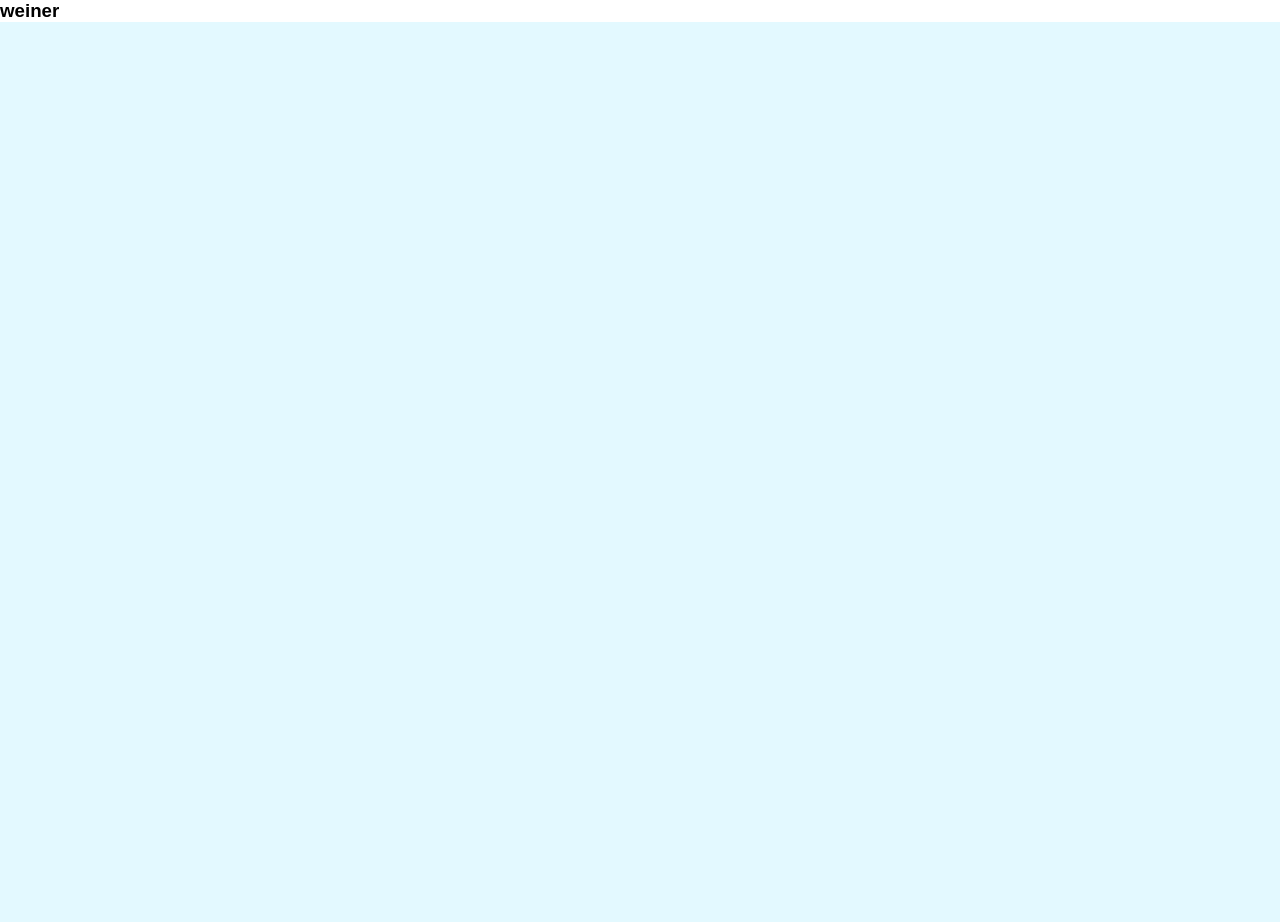
==== index.html @ c99dacf8 "woooo" ====
<!DOCTYPE html>
<html lang="en">
<head>
    <meta charset="UTF-8">
    <meta name="viewport" content="width=device-width, initial-scale=1.0">
    <title>World's Best Calculator 2024</title>
    <link rel="stylesheet" href="style.css">
</head>


<body>
    <h3> weiner </h3>
</body>

<div class="container">

    
</div>


</html>
---- style.css ----
*{
    margin: 0; 
    padding: 0; 
    font-family: 'Poppins', sans-serif; 
    box-sizing: border-box; 

}

.container{
    width: 100%; 
    height: 100vh; 
    background: #e3f9ff; 
    
}
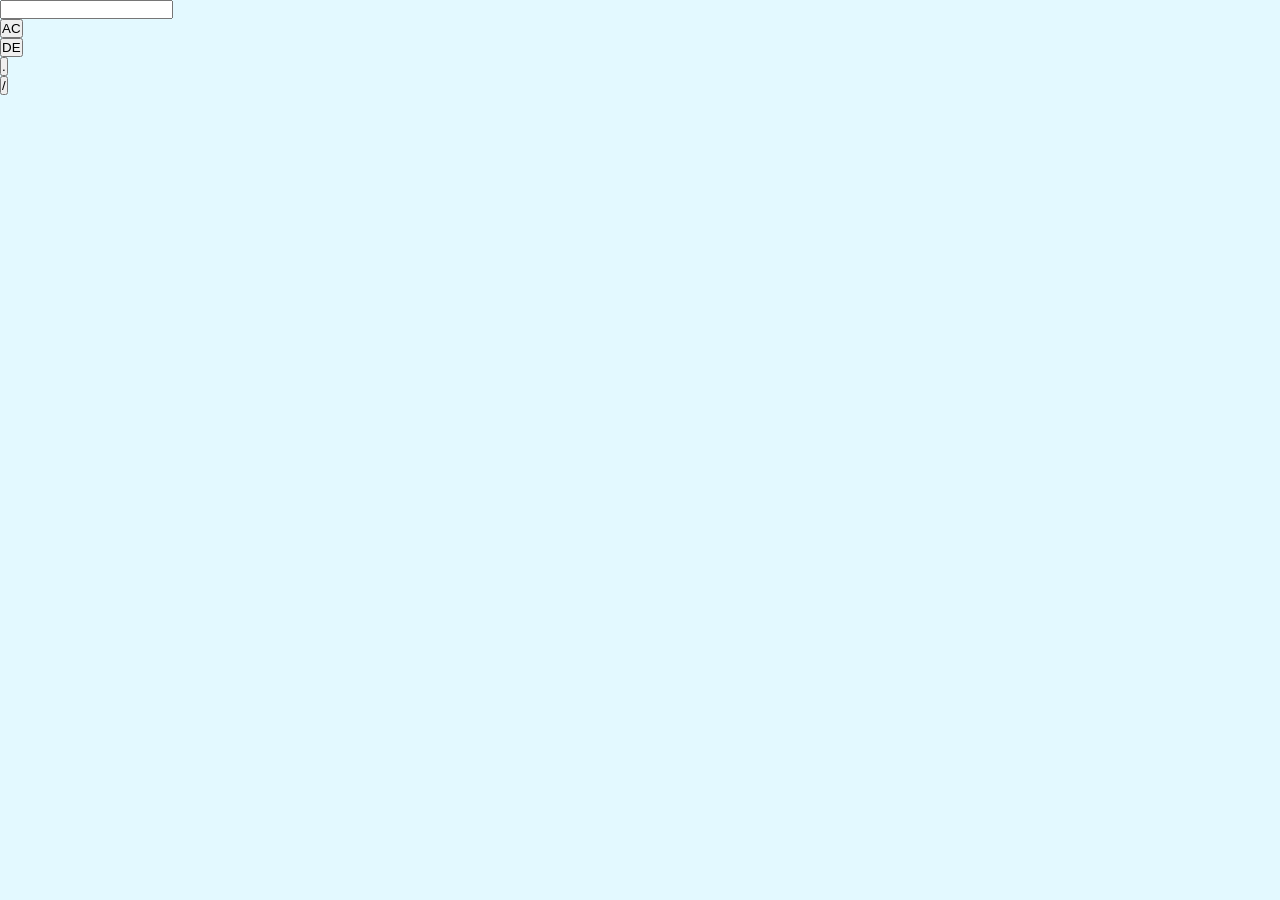
==== commit 79c01a7c: "ttt" ====
--- a/index.html
+++ b/index.html
@@ -7,13 +7,17 @@
     <link rel="stylesheet" href="style.css">
 </head>
 
+<div class="container">
+<div class="calculator">
+    <form> 
+        <div>  <input type="text" name="display"> </div>
+        <div>  <input type="button" value = "AC">  </div>
+        <div>  <input type="button" value = "DE">  </div>
+        <div>  <input type="button" value = ".">  </div>
+        <div>  <input type="button" value = "/">  </div>
 
-<body>
-    <h3> weiner </h3>
-</body>
-
-<div class="container">
-
+    </form>
+</div>
     
 </div>
 
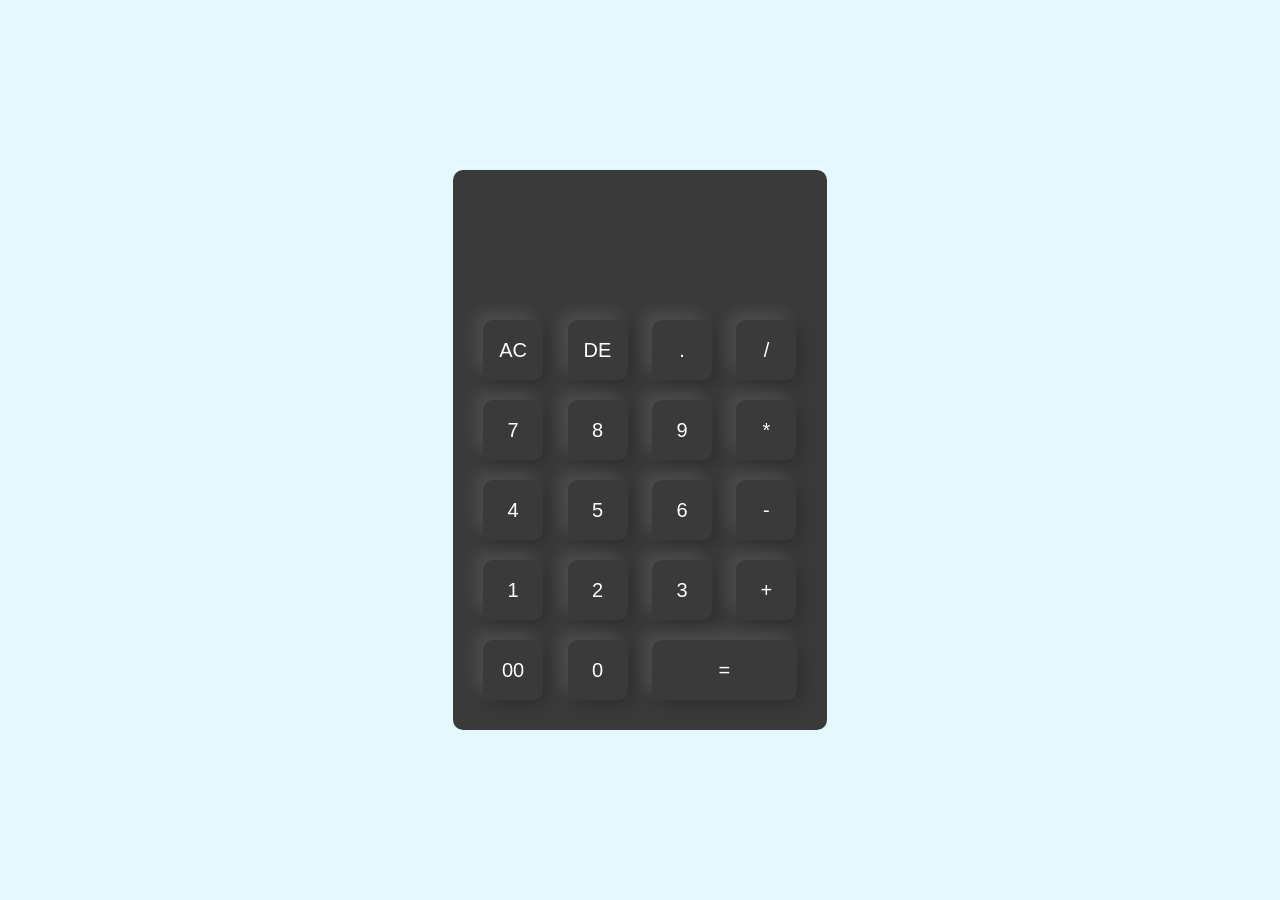
==== commit 792f284c: "checkpoint" ====
--- a/index.html
+++ b/index.html
@@ -10,12 +10,37 @@
 <div class="container">
 <div class="calculator">
     <form> 
-        <div>  <input type="text" name="display"> </div>
-        <div>  <input type="button" value = "AC">  </div>
-        <div>  <input type="button" value = "DE">  </div>
-        <div>  <input type="button" value = ".">  </div>
-        <div>  <input type="button" value = "/">  </div>
-
+        <div class="display">  <input type="text" name="display"> </div>
+        <div>  
+            <input type="button" value = "AC" onclick="display.value = '' ">    
+             <input type="button" value = "DE"onclick="display.value = display.value.toString().slice(0,-1) ">     
+             <input type="button" value = "." onclick="display.value += '.' ">   
+             <input type="button" value = "/" onclick="display.value += '/' ">   
+         </div>
+         <div>  
+            <input type="button" value = "7" onclick="display.value += '7' "> 
+             <input type="button" value = "8" onclick="display.value += '8' ">  
+             <input type="button" value = "9" onclick="display.value += '9' ">    
+             <input type="button" value = "*" onclick="display.value += '*' ">   
+         </div>
+         <div>  
+            <input type="button" value = "4" onclick="display.value += '4' ">   
+             <input type="button" value = "5" onclick="display.value += '5' ">    
+             <input type="button" value = "6" onclick="display.value += '6' ">    
+             <input type="button" value = "-" onclick="display.value += '-' ">   
+         </div>
+         <div>  
+            <input type="button" value = "1" onclick="display.value += '1' "> 
+             <input type="button" value = "2" onclick="display.value += '2' ">   
+             <input type="button" value = "3" onclick="display.value += '3' ">   
+             <input type="button" value = "+" onclick="display.value += '+' ">   
+         </div>
+         <div>  
+            <input type="button" value = "00"> 
+             <input type="button" value = "0" onclick="display.value += '0' "> 
+             <input type="button" value = "=" class="equal">  
+         
+         </div>
     </form>
 </div>
     
--- a/style.css
+++ b/style.css
@@ -10,5 +10,53 @@
     width: 100%; 
     height: 100vh; 
     background: #e3f9ff; 
+    display: flex; 
+    align-items: center; 
+    justify-content: center; 
+
+}
+
+.calculator{
+    background: #3a3a3a;
+    padding: 20px; 
+    border-radius: 10px; 
+
+
+}
+
+.calculator form input{
+    border: 0; 
+    outline: 0; 
+    width: 60px; 
+    height: 60px; 
+    border-radius: 10px; 
+    box-shadow: -8px -8px 15px rgba(255,255,255,0.1), 5px 5px 15px rgba(0,0,0,0.2); 
+    background: transparent; 
+    font-size: 20px; 
+    color: #fff; 
+    cursor: pointer; 
+    margin: 10px; 
+
+}
+
+
+form .display{ 
+    display: flex; 
+    justify-content: flex-end; 
+    margin: 20px 0; 
+
+}
+
+form .display input{ 
+    text-align: right; 
+    flex: 1; 
+    font-size: 45px; 
+    box-shadow: 0px 0px 0px rgb(177, 177, 177);
+
+}
+
+
+form input.equal{
+    width:145px; 
     
 }
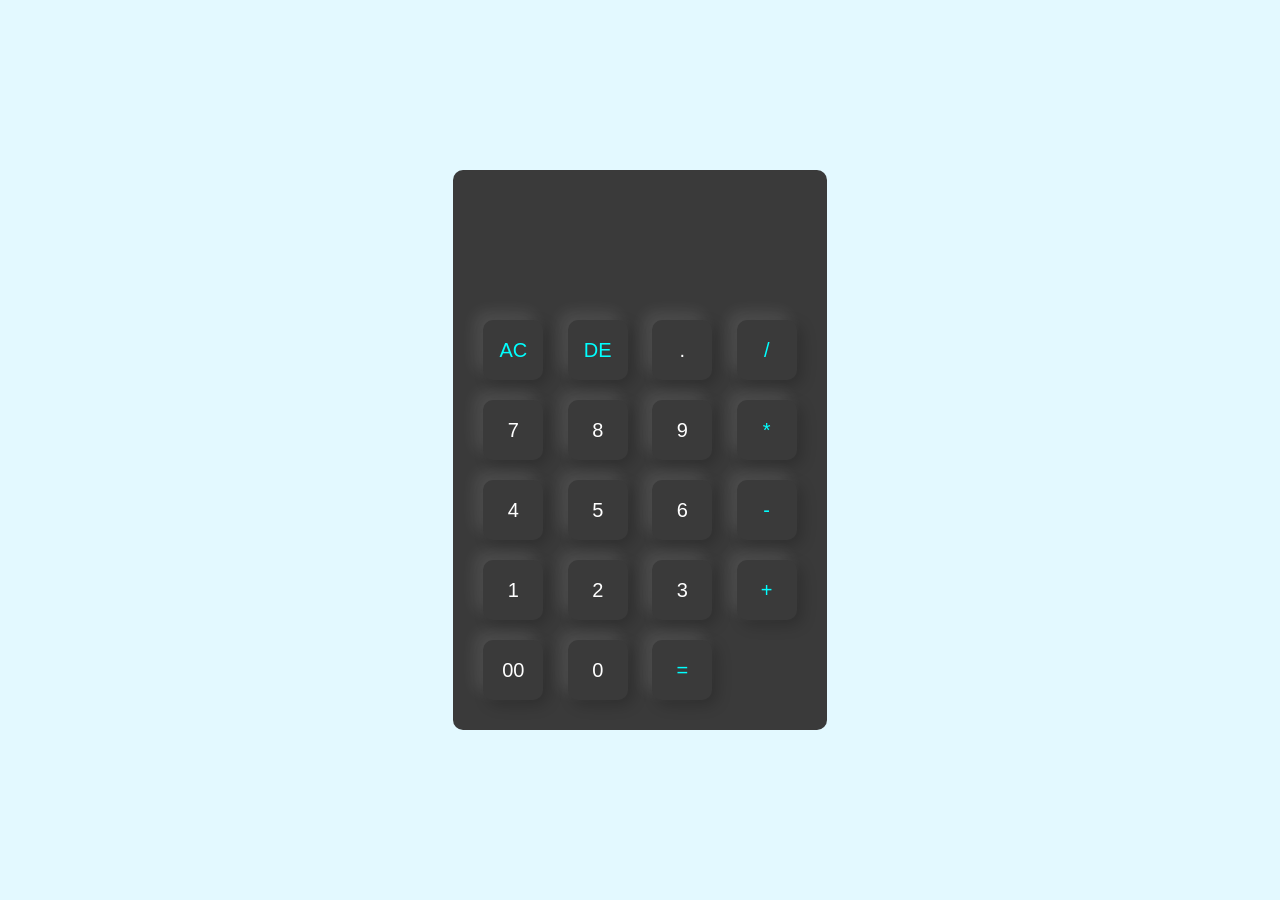
==== commit baead9da: "ok" ====
--- a/index.html
+++ b/index.html
@@ -12,34 +12,34 @@
     <form> 
         <div class="display">  <input type="text" name="display"> </div>
         <div>  
-            <input type="button" value = "AC" onclick="display.value = '' ">    
-             <input type="button" value = "DE"onclick="display.value = display.value.toString().slice(0,-1) ">     
-             <input type="button" value = "." onclick="display.value += '.' ">   
-             <input type="button" value = "/" onclick="display.value += '/' ">   
+            <input type="button" value = "AC" onclick="display.value = '' " class="operator">    
+             <input type="button" value = "DE"onclick="display.value = display.value.toString().slice(0,-1) " class="operator">     
+             <input type="button" value = "." onclick="display.value += '.' " >   
+             <input type="button" value = "/" onclick="display.value += '/' " class="operator">   
          </div>
          <div>  
             <input type="button" value = "7" onclick="display.value += '7' "> 
              <input type="button" value = "8" onclick="display.value += '8' ">  
              <input type="button" value = "9" onclick="display.value += '9' ">    
-             <input type="button" value = "*" onclick="display.value += '*' ">   
+             <input type="button" value = "*" onclick="display.value += '*' " class="operator">  
          </div>
          <div>  
             <input type="button" value = "4" onclick="display.value += '4' ">   
              <input type="button" value = "5" onclick="display.value += '5' ">    
              <input type="button" value = "6" onclick="display.value += '6' ">    
-             <input type="button" value = "-" onclick="display.value += '-' ">   
+             <input type="button" value = "-" onclick="display.value += '-' " class="operator">   
          </div>
          <div>  
             <input type="button" value = "1" onclick="display.value += '1' "> 
              <input type="button" value = "2" onclick="display.value += '2' ">   
              <input type="button" value = "3" onclick="display.value += '3' ">   
-             <input type="button" value = "+" onclick="display.value += '+' ">   
+             <input type="button" value = "+" onclick="display.value += '+' " class="operator">   
          </div>
          <div>  
-            <input type="button" value = "00"> 
+            <input type="button" value = "00" onclick="display.value += '00' "> 
              <input type="button" value = "0" onclick="display.value += '0' "> 
-             <input type="button" value = "=" class="equal">  
-         
+             <input type="button" value = "=" onclick="display.value = eval(display.value)" class="operator">  
+            
          </div>
     </form>
 </div>
--- a/style.css
+++ b/style.css
@@ -59,4 +59,9 @@
 form input.equal{
     width:145px; 
     
+}
+
+form input.operator{
+    color:aqua; 
+
 }
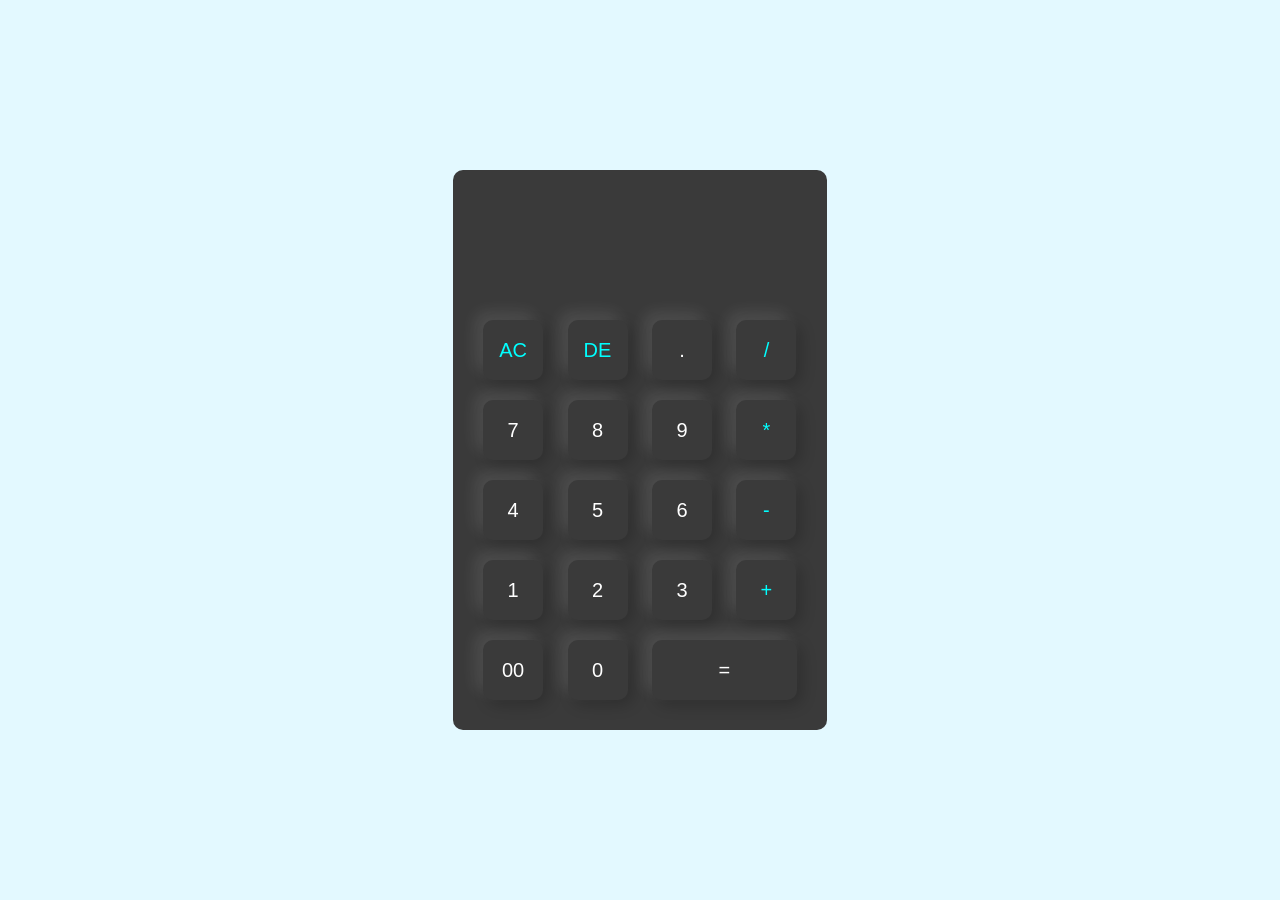
==== commit e227de9b: "ok" ====
--- a/index.html
+++ b/index.html
@@ -38,7 +38,7 @@
          <div>  
             <input type="button" value = "00" onclick="display.value += '00' "> 
              <input type="button" value = "0" onclick="display.value += '0' "> 
-             <input type="button" value = "=" onclick="display.value = eval(display.value)" class="operator">  
+             <input type="button" value = "=" onclick="display.value = eval(display.value)" class="equal">  
             
          </div>
     </form>
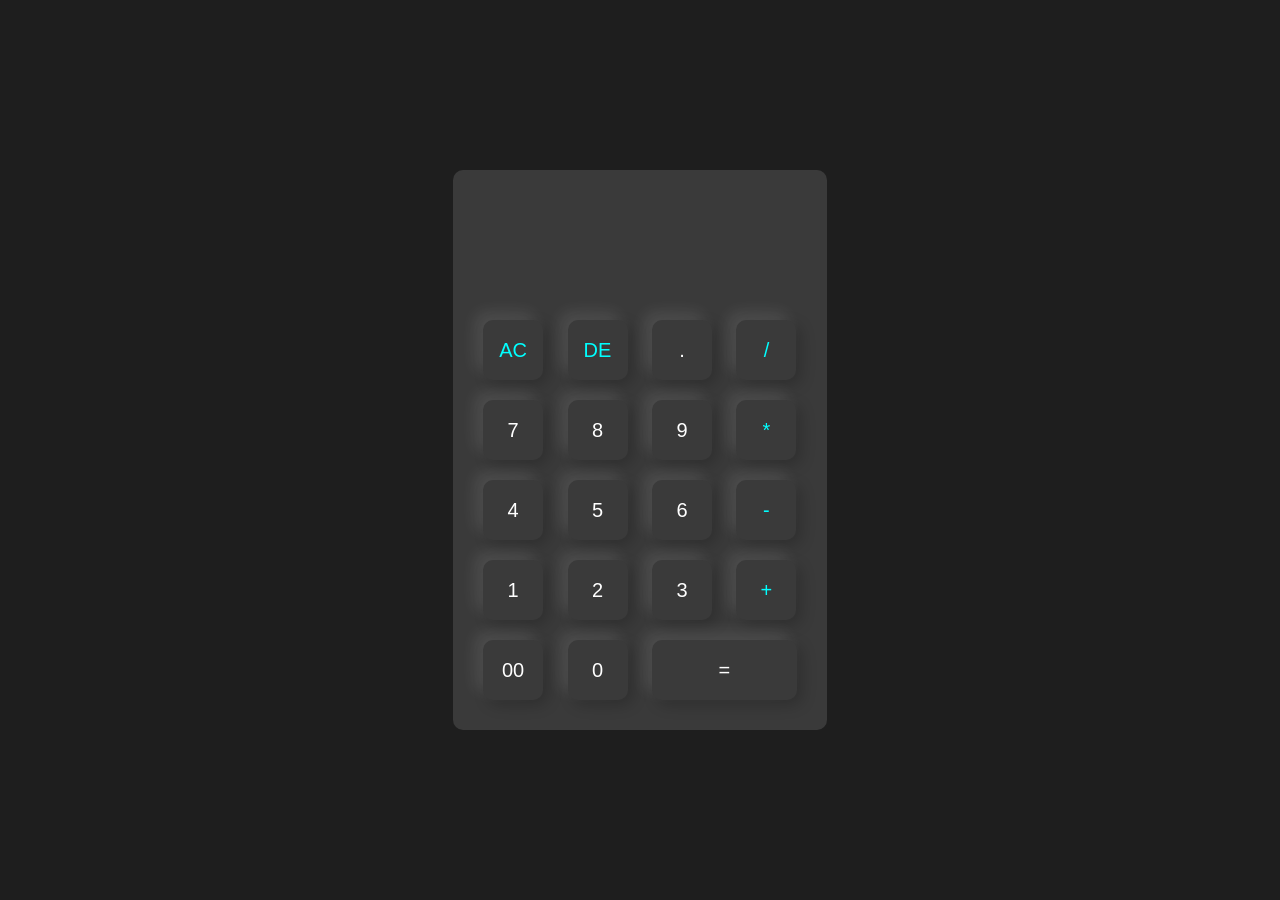
==== commit badeb4c8: "done" ====
--- a/index.html
+++ b/index.html
@@ -1,13 +1,33 @@
 <!DOCTYPE html>
 <html lang="en">
 <head>
+    <script>
+        function addCharacter(oldValue, symbolToAdd) {
+            let characterList = ['+', '-', '/', '*'];
+            let lastChr = oldValue.slice(-1);
+            
+            if ((oldValue === '' || oldValue.trim() === '') && symbolToAdd != '-') {
+            return oldValue;  // Don't add any character if oldValue is empty or blank
+           }
+        
+        if (characterList.includes(lastChr)) { 
+            return oldValue
+           
+        } else { 
+            return oldValue += symbolToAdd
+           
+        }
+        }
+        </script>
+
     <meta charset="UTF-8">
     <meta name="viewport" content="width=device-width, initial-scale=1.0">
     <title>World's Best Calculator 2024</title>
     <link rel="stylesheet" href="style.css">
 </head>
 
-<div class="container">
+
+<div class="container"> 
 <div class="calculator">
     <form> 
         <div class="display">  <input type="text" name="display"> </div>
@@ -15,25 +35,26 @@
             <input type="button" value = "AC" onclick="display.value = '' " class="operator">    
              <input type="button" value = "DE"onclick="display.value = display.value.toString().slice(0,-1) " class="operator">     
              <input type="button" value = "." onclick="display.value += '.' " >   
-             <input type="button" value = "/" onclick="display.value += '/' " class="operator">   
+             <input type="button" value = "/" onclick="display.value = addCharacter(display.value, event.target.value)" class="operator">
          </div>
          <div>  
             <input type="button" value = "7" onclick="display.value += '7' "> 
              <input type="button" value = "8" onclick="display.value += '8' ">  
              <input type="button" value = "9" onclick="display.value += '9' ">    
-             <input type="button" value = "*" onclick="display.value += '*' " class="operator">  
+             <input type="button" value = "*" onclick="display.value = addCharacter(display.value, event.target.value)" class="operator">
          </div>
          <div>  
             <input type="button" value = "4" onclick="display.value += '4' ">   
              <input type="button" value = "5" onclick="display.value += '5' ">    
-             <input type="button" value = "6" onclick="display.value += '6' ">    
-             <input type="button" value = "-" onclick="display.value += '-' " class="operator">   
+             <input type="button" value = "6" onclick="display.value += '6' ">  
+             <!-- comment -->
+           <input type="button" value = "-" onclick="display.value = addCharacter(display.value, event.target.value)" class="operator">
          </div>
          <div>  
             <input type="button" value = "1" onclick="display.value += '1' "> 
              <input type="button" value = "2" onclick="display.value += '2' ">   
              <input type="button" value = "3" onclick="display.value += '3' ">   
-             <input type="button" value = "+" onclick="display.value += '+' " class="operator">   
+             <input type="button" value = "+" onclick="display.value = addCharacter(display.value, event.target.value)" class="operator"> 
          </div>
          <div>  
             <input type="button" value = "00" onclick="display.value += '00' "> 
--- a/style.css
+++ b/style.css
@@ -1,4 +1,5 @@
 *{
+
     margin: 0; 
     padding: 0; 
     font-family: 'Poppins', sans-serif; 
@@ -7,28 +8,33 @@
 }
 
 .container{
+
     width: 100%; 
     height: 100vh; 
-    background: #e3f9ff; 
+    background: #1e1e1e; 
     display: flex; 
     align-items: center; 
     justify-content: center; 
 
 }
 
-.calculator{
+.calculator {
     background: #3a3a3a;
-    padding: 20px; 
-    border-radius: 10px; 
-
-
+    padding: 20px;
+    border-radius: 10px;
+    width: auto;         /* Width set relative to viewport width */
+    aspect-ratio: 3 / 4; /* Fixes the aspect ratio */
+    height: auto;        /* Height is automatically calculated */
+    max-width: 400px;    /* Optional: Max width to prevent it becoming too large */
 }
 
 .calculator form input{
+
     border: 0; 
     outline: 0; 
     width: 60px; 
-    height: 60px; 
+    height: 60px;
+
     border-radius: 10px; 
     box-shadow: -8px -8px 15px rgba(255,255,255,0.1), 5px 5px 15px rgba(0,0,0,0.2); 
     background: transparent; 
@@ -64,4 +70,4 @@
 form input.operator{
     color:aqua; 
 
-}+} 
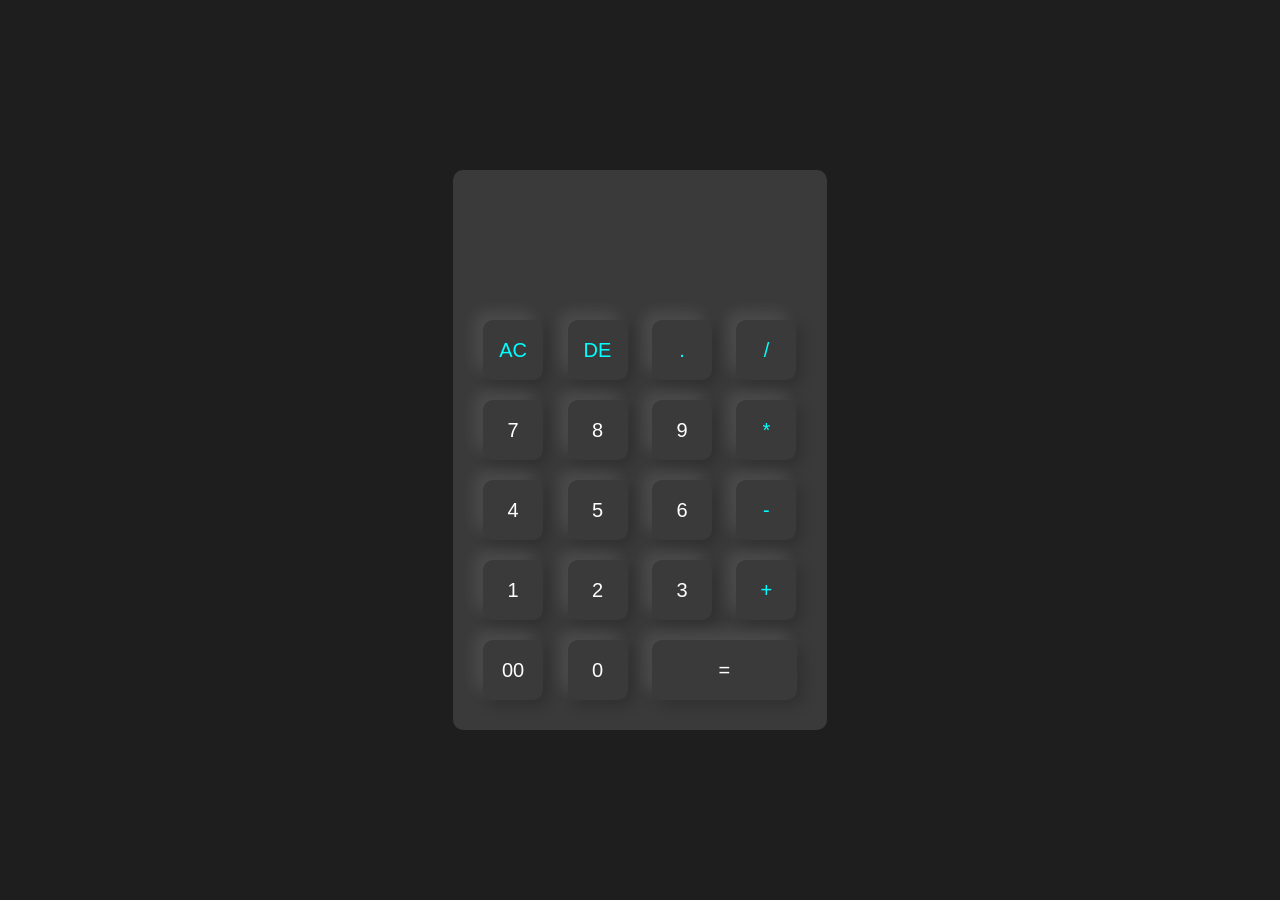
==== commit 8143532b: "fixes display" ====
--- a/index.html
+++ b/index.html
@@ -2,14 +2,29 @@
 <html lang="en">
 <head>
     <script>
-        function addCharacter(oldValue, symbolToAdd) {
+        function addCharacter(oldValue, target) {
             let characterList = ['+', '-', '/', '*'];
             let lastChr = oldValue.slice(-1);
+            let symbolToAdd = target.value;
+            let targetClass = target.className; 
             
-            if ((oldValue === '' || oldValue.trim() === '') && symbolToAdd != '-') {
-            return oldValue;  // Don't add any character if oldValue is empty or blank
+            console.log(symbolToAdd)
+            console.log(targetClass)
+            if ((oldValue === '' || oldValue.trim() === '') && symbolToAdd != '-' && targetClass != "digit") {
+         //   console.log(1)
+            return oldValue;  
            }
         
+            if (symbolToAdd === '.' && oldValue.includes('.')) {
+                console.log(3)
+                oldValue = oldValue.replace('.', ''); 
+            }
+
+            
+           let inputField = document.getElementById('display'); 
+            inputField.scrollLeft = inputField.scrollWidth; 
+            console.log(inputField.scrollLeft)
+
         if (characterList.includes(lastChr)) { 
             return oldValue
            
@@ -30,35 +45,35 @@
 <div class="container"> 
 <div class="calculator">
     <form> 
-        <div class="display">  <input type="text" name="display"> </div>
+        <div class="display">  <input type="text" name="display" id="display">  </div>
         <div>  
             <input type="button" value = "AC" onclick="display.value = '' " class="operator">    
              <input type="button" value = "DE"onclick="display.value = display.value.toString().slice(0,-1) " class="operator">     
-             <input type="button" value = "." onclick="display.value += '.' " >   
-             <input type="button" value = "/" onclick="display.value = addCharacter(display.value, event.target.value)" class="operator">
+             <input type="button" value = "." onclick="display.value = addCharacter(display.value, event.target)" class="operator">   
+             <input type="button" value = "/" onclick="display.value = addCharacter(display.value, event.target)" class="operator">
          </div>
          <div>  
-            <input type="button" value = "7" onclick="display.value += '7' "> 
-             <input type="button" value = "8" onclick="display.value += '8' ">  
-             <input type="button" value = "9" onclick="display.value += '9' ">    
-             <input type="button" value = "*" onclick="display.value = addCharacter(display.value, event.target.value)" class="operator">
+            <input type="button" value = "7" onclick="display.value = addCharacter(display.value, event.target)" class="digit">
+             <input type="button" value = "8"  onclick="display.value = addCharacter(display.value, event.target)" class="digit"> 
+             <input type="button" value = "9" onclick="display.value = addCharacter(display.value, event.target)" class="digit">    
+             <input type="button" value = "*" onclick="display.value = addCharacter(display.value, event.target)" class="operator">
          </div>
          <div>  
-            <input type="button" value = "4" onclick="display.value += '4' ">   
-             <input type="button" value = "5" onclick="display.value += '5' ">    
-             <input type="button" value = "6" onclick="display.value += '6' ">  
+            <input type="button" value = "4" onclick="display.value = addCharacter(display.value, event.target)" class="digit">
+             <input type="button" value = "5" onclick="display.value = addCharacter(display.value, event.target)" class="digit">   
+             <input type="button" value = "6" onclick="display.value = addCharacter(display.value, event.target)" class="digit">
              <!-- comment -->
-           <input type="button" value = "-" onclick="display.value = addCharacter(display.value, event.target.value)" class="operator">
+           <input type="button" value = "-" onclick="display.value = addCharacter(display.value, event.target)" class="operator">
          </div>
          <div>  
-            <input type="button" value = "1" onclick="display.value += '1' "> 
-             <input type="button" value = "2" onclick="display.value += '2' ">   
-             <input type="button" value = "3" onclick="display.value += '3' ">   
-             <input type="button" value = "+" onclick="display.value = addCharacter(display.value, event.target.value)" class="operator"> 
+            <input type="button" value = "1" onclick="display.value = addCharacter(display.value, event.target)" class="digit">
+             <input type="button" value = "2" onclick="display.value = addCharacter(display.value, event.target)" class="digit">   
+             <input type="button" value = "3" onclick="display.value = addCharacter(display.value, event.target)" class="digit"> 
+             <input type="button" value = "+" onclick="display.value = addCharacter(display.value, event.target)" class="operator"> 
          </div>
          <div>  
-            <input type="button" value = "00" onclick="display.value += '00' "> 
-             <input type="button" value = "0" onclick="display.value += '0' "> 
+            <input type="button" value = "00" onclick="display.value = addCharacter(display.value, event.target)" class="digit">
+             <input type="button" value = "0" onclick="display.value = addCharacter(display.value, event.target)" class="digit"> 
              <input type="button" value = "=" onclick="display.value = eval(display.value)" class="equal">  
             
          </div>
--- a/style.css
+++ b/style.css
@@ -43,18 +43,27 @@
     cursor: pointer; 
     margin: 10px; 
 
+
 }
 
 
 form .display{ 
     display: flex; 
-    justify-content: flex-end; 
+  /*  justify-content: flex-end; */
     margin: 20px 0; 
 
+
+    display: flex; 
+    align-items: center; 
+    justify-content: center;
 }
 
 form .display input{ 
     text-align: right; 
+
+  /*  align-items: center;  */
+   
+
     flex: 1; 
     font-size: 45px; 
     box-shadow: 0px 0px 0px rgb(177, 177, 177);
